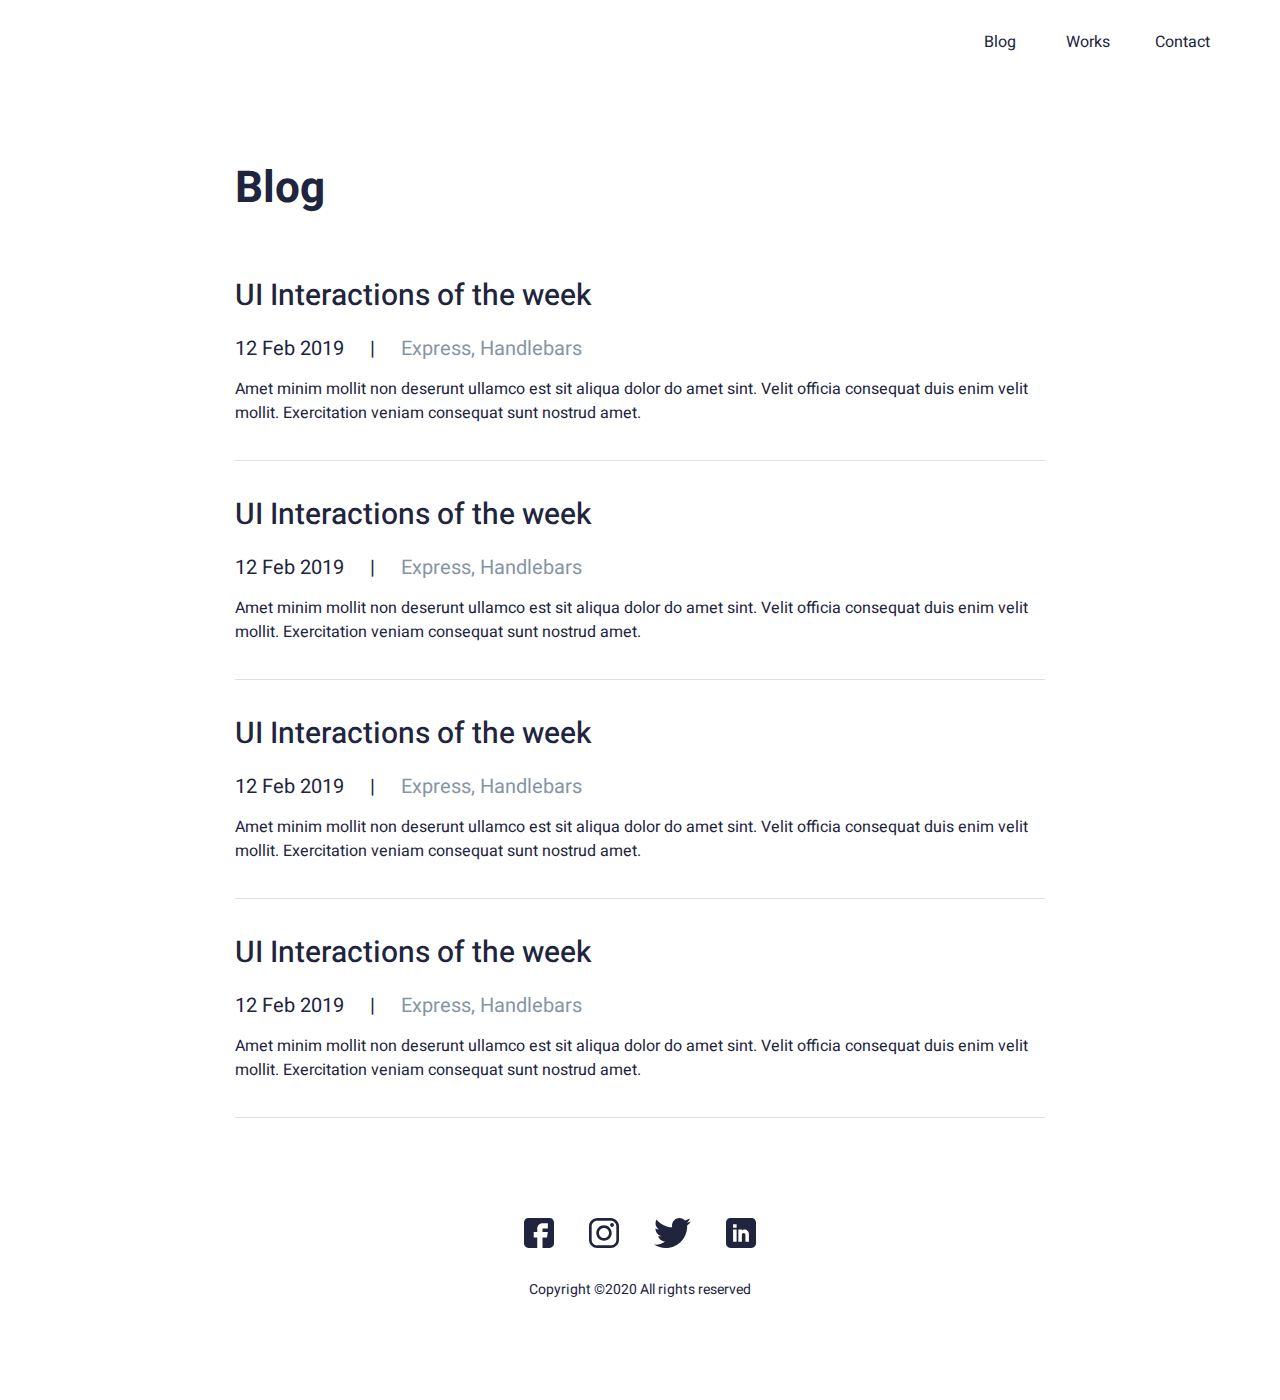
==== blog.html @ e1af2957 "add new" ====
<!DOCTYPE html>
<html lang="ru">

<head>
    <meta charset="UTF-8">
    <meta http-equiv="X-UA-Compatible" content="IE=edge">
    <meta name="viewport" content="width=device-width, initial-scale=1.0">
    <link rel="stylesheet" href="./css/blog.css">
    <link rel="preconnect" href="https://fonts.googleapis.com">
    <link rel="preconnect" href="https://fonts.gstatic.com" crossorigin>
    <link href="https://fonts.googleapis.com/css2?family=Heebo:wght@400;500;700&display=swap" rel="stylesheet">
    <title>Blog</title>
</head>

<body>

    <header>
        <div class="header__container">
            <nav class="menu">
                <ul class="menu__list">
                    <li class="menu__item"><a class="menu__link" href="blog.html">Blog</li></a>
                    <li class="menu__item"><a class="menu__link" href="work.html">Works</li></a>
                    <li class="menu__item"><a class="menu__link" href="index.html">Contact</li></a>
                </ul>
            </nav>
        </div>
    </header>

    <section class="blog-container">
        <div class="container">
            <div class="title blog__title">Blog</div>
            <div class="blog">
                <div class="blog__item blog__line">
                    <div class="blog__info">
                        <div class="title blog__block-title">UI Interactions of the week</div>
                        <ul class="blog__list">
                            <li class="blog__item blog__item-first">12 Feb 2019</li>
                            <li class="blog__item blog__item-second">|</li>
                            <li class="blog__item blog__item-last">Express, Handlebars</li>
                        </ul>
                        <div class="text">
                            Amet minim mollit non deserunt ullamco est sit aliqua dolor do amet sint. Velit officia
                            consequat duis enim velit mollit. Exercitation veniam consequat sunt nostrud amet.
                        </div>
                    </div>
                </div>
            </div>


            <div class="blog-first">
                <div class="blog__item blog__line">
                    <div class="blog__info">
                        <div class="title blog__block-title">UI Interactions of the week</div>
                        <ul class="blog__list">
                            <li class="blog__item blog__item-first">12 Feb 2019</li>
                            <li class="blog__item blog__item-second">|</li>
                            <li class="blog__item blog__item-last">Express, Handlebars</li>
                        </ul>
                        <div class="text">
                            Amet minim mollit non deserunt ullamco est sit aliqua dolor do amet sint. Velit officia
                            consequat duis enim velit mollit. Exercitation veniam consequat sunt nostrud amet.
                        </div>
                    </div>
                </div>
            </div>


            <div class="blog-second">
                <div class="blog__item blog__line">
                    <div class="blog__info">
                        <div class="title blog__block-title ">UI Interactions of the week</div>
                        <ul class="blog__list">
                            <li class="blog__item blog__item-first">12 Feb 2019</li>
                            <li class="blog__item blog__item-second">|</li>
                            <li class="blog__item blog__item-last">Express, Handlebars</li>
                        </ul>
                        <div class="text">
                            Amet minim mollit non deserunt ullamco est sit aliqua dolor do amet sint. Velit officia
                            consequat duis enim velit mollit. Exercitation veniam consequat sunt nostrud amet.
                        </div>
                    </div>
                </div>
            </div>


            <div class="blog-third">
                <div class="blog__item blog__line">
                    <div class="blog__info">
                        <div class="title blog__block-title">UI Interactions of the week</div>
                        <ul class="blog__list">
                            <li class="blog__item ">12 Feb 2019</li>
                            <li class="blog__item ">|</li>
                            <li class="blog__item blog__item-last">Express, Handlebars</li>
                        </ul>
                        <div class="text">
                            Amet minim mollit non deserunt ullamco est sit aliqua dolor do amet sint. Velit officia
                            consequat duis enim velit mollit. Exercitation veniam consequat sunt nostrud amet.
                        </div>
                    </div>
                </div>
            </div>
        </div>

    </section>


    <footer class="footer">
        <div class="container">
            <div class="footer__content">
                <ul class="social__list">
                    <li class="social__item"><a href="" class="social__link"><img src="./img/fb.svg" alt=""
                                class="social__img"></a></li>
                    <li class="social__item"><a href="" class="social__link"><img src="./img/insta.svg" alt=""
                                class="social__img"></a></li>
                    <li class="social__item"><a href="" class="social__link"><img src="./img/Group.svg" alt=""
                                class="social__img"></a></li>
                    <li class="social__item"><a href="" class="social__link"><img src="./img/Linkedin.svg" alt=""
                                class="social__img"></a></li>
                </ul>
                <div class="footer__copirate">Copyright ©2020 All rights reserved </div>
            </div>

        </div>
    </footer>

</body>

</html>
---- css/blog.css ----
*,
*::after,
*::before {
    box-sizing: border-box;
    margin: 0;
    padding: 0;
}
body {
    font-family: "Heebo", sans-serif;
    color: #e5e5e5;
}
input {
    all: unset;
}
a {
    text-decoration: none;
    color: #21243d;
}
.container {
    max-width: 1452px;
    padding: 0px 235px;
    margin: 0 auto;
}
button {
    border: none;
    margin: 0;
    padding: 0;
    width: auto;
    overflow: visible;

    background: transparent;

    color: inherit;
    font: inherit;
    line-height: normal;

    -webkit-font-smoothing: inherit;
    -moz-osx-font-smoothing: inherit;
    -webkit-appearance: none;
}

.header__container {
    padding-top: 30px;
    padding-right: 90px;
    display: flex;
    justify-content: flex-end;
}
.menu__list {
    display: flex;
    list-style: none;
}
.menu__item + .menu__item {
    margin-left: 20px;
    margin-right: -20px;
}
.menu__item:nth-child(2) {
    margin-left: 50px;
}
.menu__item:last-child {
    margin-left: 65px;
}
.text {
    font-weight: 400;
    font-size: 16px;
    line-height: 23.5px;
    color: #21243d;
}
.title {
    font-weight: 500;
    font-size: 3px;
    line-height: 44px;
    color: #21243d;
}
.blog__title {
    font-weight: 700;
    font-size: 44px;
    line-height: 60px;
    align-self: flex-start;
    margin-top: 105px;
}
.blog__block-title {
    font-size: 30px;
    line-height: 44px;
    font-weight: 500;
    margin-top: 55px;
    color: #21243d;
}
.blog-first,
.blog-second,
.blog-third {
    margin-top: -23px;
}
.blog__list {
    margin-top: 16px;
    margin-bottom: 15px;
    display: flex;
    list-style: none;
    font-size: 20px;
    line-height: 29px;
    align-self: center;
    color: #21243d;
}
.blog__item-first {
    font-size: 20px;
    font-weight: 400;
    color: #21243d;
    line-height: 29px;
}
.blog__item-last {
    font-size: 20px;
    font-weight: 400;
    color: #8695a4;
    line-height: 29px;
}
.blog__item + .blog__item {
    margin-left: 26px;
}
.blog__line {
    border-bottom: 1px solid #e0e0e0;
    padding-bottom: 35px;
}

.footer__content {
    display: flex;
    flex-direction: column;
    align-items: center;
    padding: 100px 0;
}
.social__list {
    display: flex;
    list-style: none;
}
.social__item + .social__item {
    margin-left: 35px;
}
.footer__copirate {
    margin-top: 25px;
    font-size: 14px;
    line-height: 20px;
    color: #21243d;
}
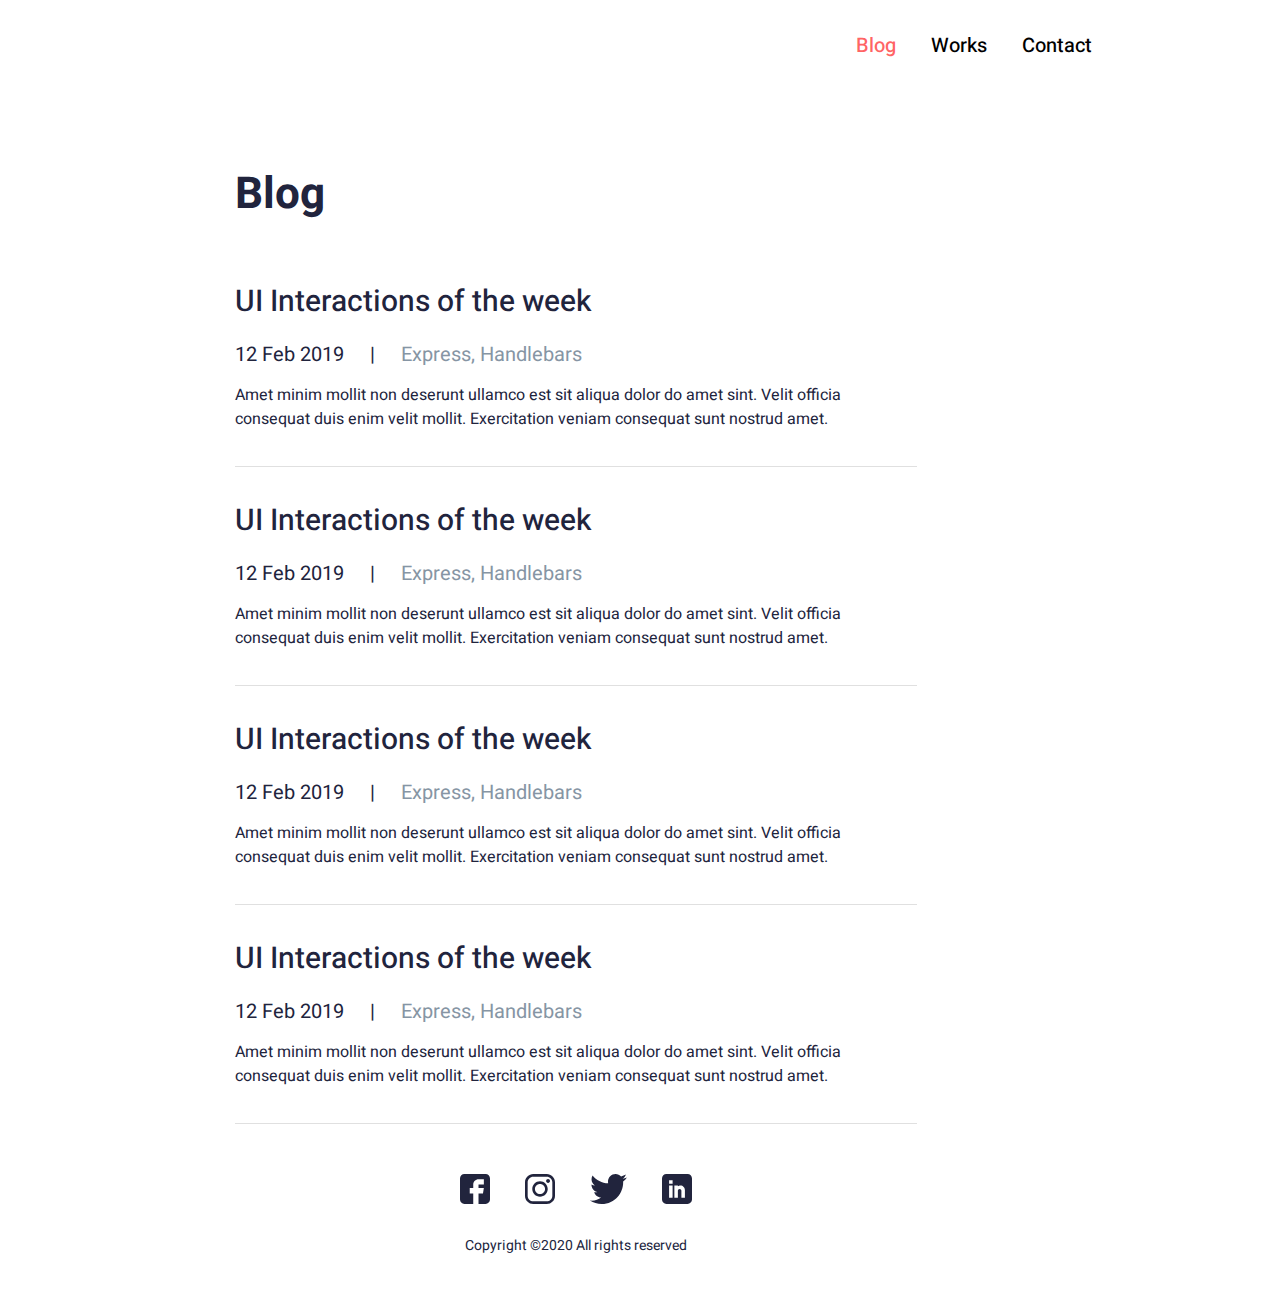
==== commit 40fb9cef: "new create" ====
--- a/blog.html
+++ b/blog.html
@@ -4,30 +4,26 @@
 <head>
     <meta charset="UTF-8">
     <meta http-equiv="X-UA-Compatible" content="IE=edge">
-    <meta name="viewport" content="width=device-width, initial-scale=1.0">
-    <link rel="stylesheet" href="./css/blog.css">
+    <meta name="viewport" content="width=device-width">
     <link rel="preconnect" href="https://fonts.googleapis.com">
     <link rel="preconnect" href="https://fonts.gstatic.com" crossorigin>
-    <link href="https://fonts.googleapis.com/css2?family=Heebo:wght@400;500;700&display=swap" rel="stylesheet">
+    <link href="https://fonts.googleapis.com/css2?family=Heebo:wght@400;700&display=swap" rel="stylesheet">
+    <link rel="stylesheet" href="./css/blog.css">
     <title>Blog</title>
 </head>
 
 <body>
-
-    <header>
-        <div class="header__container">
-            <nav class="menu">
-                <ul class="menu__list">
-                    <li class="menu__item"><a class="menu__link" href="blog.html">Blog</li></a>
-                    <li class="menu__item"><a class="menu__link" href="work.html">Works</li></a>
-                    <li class="menu__item"><a class="menu__link" href="index.html">Contact</li></a>
+    <section class="allblog">
+        <header>
+            <nav class="navbar">
+                <ul class="navbar-list">
+                    <li class="navbar-list-item"><a href="blog.html" class="blog-link-red">Blog</a></li>
+                    <li class="navbar-list-item"><a href="works.html" class="blog-link">Works</a></li>
+                    <li class="navbar-list-item"><a href="index.html" class="blog-link">Contact</a></li>
                 </ul>
             </nav>
-        </div>
-    </header>
-
-    <section class="blog-container">
-        <div class="container">
+        </header>
+        <div class="wrapper">
             <div class="title blog__title">Blog</div>
             <div class="blog">
                 <div class="blog__item blog__line">
@@ -100,29 +96,24 @@
                 </div>
             </div>
         </div>
-
+        <footer class="footer">
+            <div class="wrapper">
+                <div class="footer__content">
+                    <ul class="social__list">
+                        <li class="social__item"><a href="" class="social__link"><img src="./img/fb.svg" alt=""
+                                    class="social__img"></a></li>
+                        <li class="social__item"><a href="" class="social__link"><img src="./img/insta.svg" alt=""
+                                    class="social__img"></a></li>
+                        <li class="social__item"><a href="" class="social__link"><img src="./img/Group.svg" alt=""
+                                    class="social__img"></a></li>
+                        <li class="social__item"><a href="" class="social__link"><img src="./img/Linkedin.svg" alt=""
+                                    class="social__img"></a></li>
+                    </ul>
+                    <div class="footer__copirate">Copyright ©2020 All rights reserved </div>
+                </div>
+            </div>
+        </footer>
     </section>
-
-
-    <footer class="footer">
-        <div class="container">
-            <div class="footer__content">
-                <ul class="social__list">
-                    <li class="social__item"><a href="" class="social__link"><img src="./img/fb.svg" alt=""
-                                class="social__img"></a></li>
-                    <li class="social__item"><a href="" class="social__link"><img src="./img/insta.svg" alt=""
-                                class="social__img"></a></li>
-                    <li class="social__item"><a href="" class="social__link"><img src="./img/Group.svg" alt=""
-                                class="social__img"></a></li>
-                    <li class="social__item"><a href="" class="social__link"><img src="./img/Linkedin.svg" alt=""
-                                class="social__img"></a></li>
-                </ul>
-                <div class="footer__copirate">Copyright ©2020 All rights reserved </div>
-            </div>
-
-        </div>
-    </footer>
-
 </body>
 
 </html>--- a/css/blog.css
+++ b/css/blog.css
@@ -1,25 +1,7 @@
-*,
-*::after,
-*::before {
-    box-sizing: border-box;
+* {
+    padding: 0;
     margin: 0;
-    padding: 0;
-}
-body {
-    font-family: "Heebo", sans-serif;
-    color: #e5e5e5;
-}
-input {
-    all: unset;
-}
-a {
-    text-decoration: none;
-    color: #21243d;
-}
-.container {
-    max-width: 1452px;
-    padding: 0px 235px;
-    margin: 0 auto;
+    list-style: none;
 }
 button {
     border: none;
@@ -27,23 +9,56 @@
     padding: 0;
     width: auto;
     overflow: visible;
-
     background: transparent;
-
     color: inherit;
     font: inherit;
     line-height: normal;
-
     -webkit-font-smoothing: inherit;
     -moz-osx-font-smoothing: inherit;
     -webkit-appearance: none;
 }
-
-.header__container {
-    padding-top: 30px;
-    padding-right: 90px;
+a {
+    text-decoration: none;
+}
+body {
+    font-family: "Heebo", sans-serif;
+}
+.allblog {
+    width: 1152px;
+}
+.blog-link {
+    color: #000;
+}
+.blog-link-red {
+    color: #ff6464;
+}
+.wrapper {
+    margin: 0 235px;
+}
+header {
+    width: 100%;
+    height: 60px;
     display: flex;
     justify-content: flex-end;
+}
+.navbar {
+    padding-right: 60px;
+    display: flex;
+    align-items: flex-end;
+}
+.navbar-list {
+    display: flex;
+    width: 236px;
+    height: 30px;
+    justify-content: space-between;
+    align-items: flex-end;
+}
+.navbar-list-item {
+    list-style: none;
+    display: inline;
+    font-family: Heebo;
+    font-weight: 500;
+    font-size: 20px;
 }
 .menu__list {
     display: flex;
@@ -60,6 +75,7 @@
     margin-left: 65px;
 }
 .text {
+    width: 682px;
     font-weight: 400;
     font-size: 16px;
     line-height: 23.5px;
@@ -116,15 +132,22 @@
     margin-left: 26px;
 }
 .blog__line {
+    min-width: 682px;
     border-bottom: 1px solid #e0e0e0;
     padding-bottom: 35px;
 }
 
+footer {
+    width: 1152px;
+    height: 182px;
+    display: flex;
+    align-items: center;
+    justify-content: center;
+}
 .footer__content {
     display: flex;
     flex-direction: column;
     align-items: center;
-    padding: 100px 0;
 }
 .social__list {
     display: flex;
@@ -139,3 +162,30 @@
     line-height: 20px;
     color: #21243d;
 }
+@media (max-width: 376px) {
+    header {
+        height: 80px;
+        justify-content: center;
+    }
+    .navbar {
+        padding-right: 0;
+    }
+    .wrapper {
+        margin: 0 18px;
+    }
+    .allblog {
+        width: 375px;
+    }
+    footer {
+        width: 375px;
+    }
+    .text {
+        width: 339px;
+    }
+    .blog__line {
+        min-width: 339px;
+    }
+    .blog__item + .blog__item {
+        margin-left: 15px;
+    }
+}
